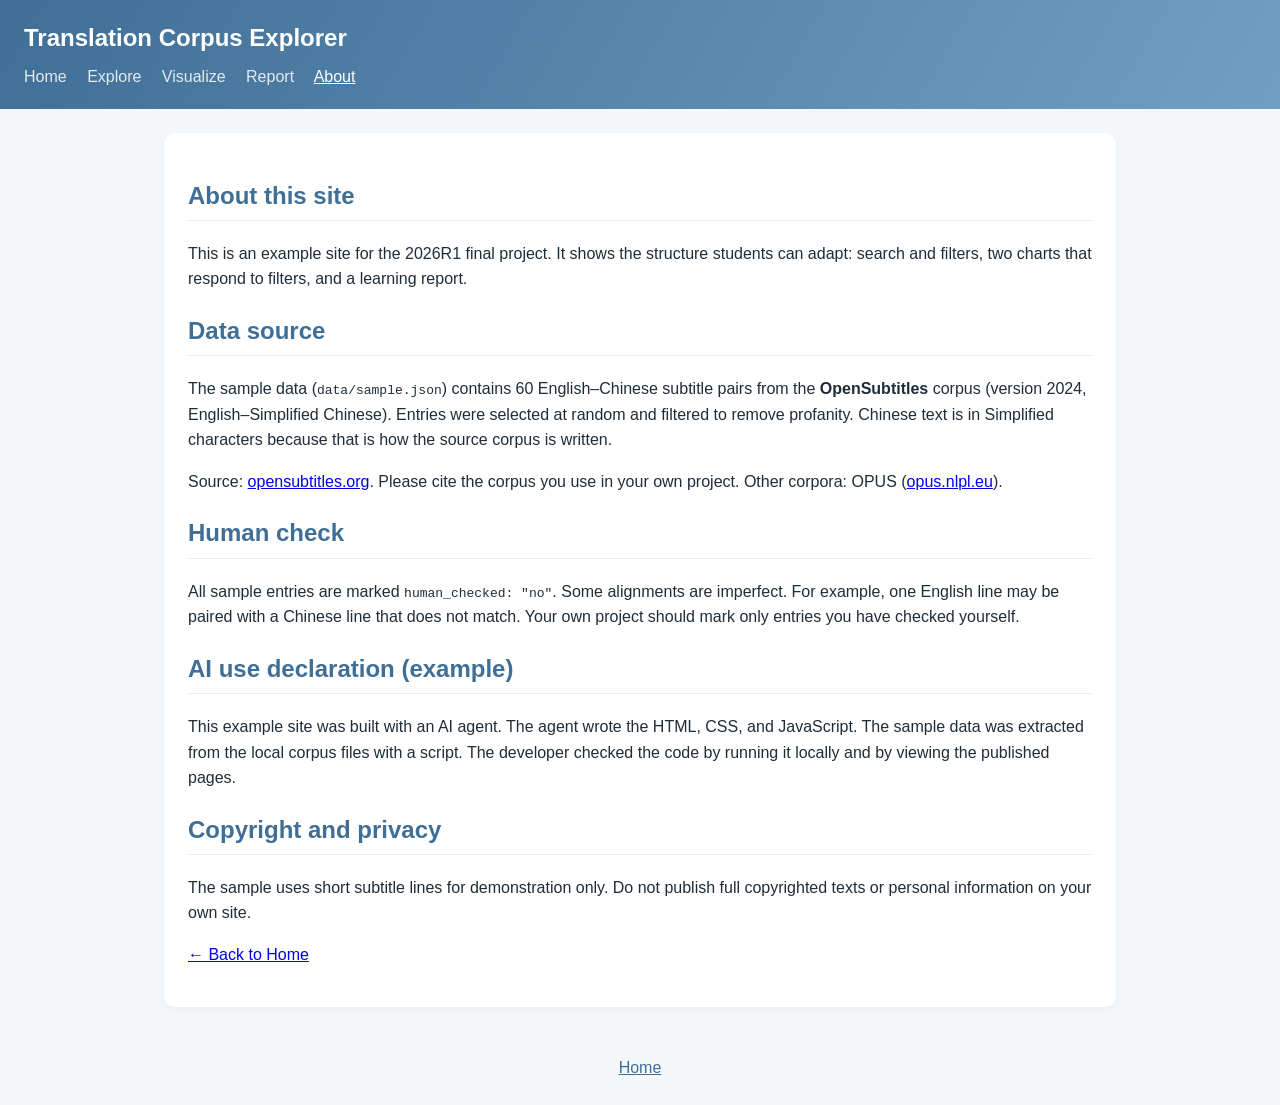
==== about.html @ acacd48e "Example site for 2026R1 final project (static, GitHub Pages)" ====
<!DOCTYPE html>
<html lang="en">
<head>
  <meta charset="UTF-8">
  <meta name="viewport" content="width=device-width, initial-scale=1.0">
  <title>About · Translation Corpus Explorer (Example)</title>
  <link rel="stylesheet" href="style.css">
</head>
<body>
  <header class="site-header">
    <h1>Translation Corpus Explorer</h1>
    <nav>
      <a href="index.html">Home</a>
      <a href="explore.html">Explore</a>
      <a href="visualize.html">Visualize</a>
      <a href="report.html">Report</a>
      <a href="about.html" class="active">About</a>
    </nav>
  </header>

  <main>
    <article class="about">
      <h2>About this site</h2>
      <p>This is an example site for the 2026R1 final project. It shows the structure students can adapt: search and filters, two charts that respond to filters, and a learning report.</p>

      <h2>Data source</h2>
      <p>The sample data (<code>data/sample.json</code>) contains 60 English–Chinese subtitle pairs from the <strong>OpenSubtitles</strong> corpus (version 2024, English–Simplified Chinese). Entries were selected at random and filtered to remove profanity. Chinese text is in Simplified characters because that is how the source corpus is written.</p>
      <p>Source: <a href="https://www.opensubtitles.org/" target="_blank" rel="noopener">opensubtitles.org</a>. Please cite the corpus you use in your own project. Other corpora: OPUS (<a href="https://opus.nlpl.eu/" target="_blank" rel="noopener">opus.nlpl.eu</a>).</p>

      <h2>Human check</h2>
      <p>All sample entries are marked <code>human_checked: "no"</code>. Some alignments are imperfect. For example, one English line may be paired with a Chinese line that does not match. Your own project should mark only entries you have checked yourself.</p>

      <h2>AI use declaration (example)</h2>
      <p>This example site was built with an AI agent. The agent wrote the HTML, CSS, and JavaScript. The sample data was extracted from the local corpus files with a script. The developer checked the code by running it locally and by viewing the published pages.</p>

      <h2>Copyright and privacy</h2>
      <p>The sample uses short subtitle lines for demonstration only. Do not publish full copyrighted texts or personal information on your own site.</p>

      <p><a href="index.html">← Back to Home</a></p>
    </article>
  </main>

  <footer class="site-footer"><a href="index.html">Home</a></footer>
</body>
</html>
---- style.css ----
/* Misty blue palette with a silver-white accent */
:root {
  --bg: #f4f8fb;
  --card: #ffffff;
  --ink: #1f2d3a;
  --muted: #5d6f7f;
  --accent: #6f9fc4;
  --accent-dark: #3f6f96;
  --silver: #e8eef3;
  --warn-bg: #fff6e0;
  --warn-ink: #7a5a00;
  --radius: 10px;
}

* { box-sizing: border-box; }

body {
  margin: 0;
  font-family: "Helvetica Neue", Arial, "PingFang TC", "Noto Sans TC", sans-serif;
  background: var(--bg);
  color: var(--ink);
  line-height: 1.6;
}

.site-header {
  background: linear-gradient(120deg, var(--accent-dark), var(--accent));
  color: #fff;
  padding: 1.2rem 1.5rem;
}
.site-header h1 { margin: 0 0 .4rem; font-size: 1.5rem; }
.site-header nav a {
  color: #fff;
  text-decoration: none;
  margin-right: 1rem;
  opacity: .85;
}
.site-header nav a:hover,
.site-header nav a.active { opacity: 1; text-decoration: underline; }

main {
  max-width: 1000px;
  margin: 0 auto;
  padding: 1.5rem;
}

h2 { color: var(--accent-dark); }

.hero {
  background: var(--card);
  border-radius: var(--radius);
  padding: 1.5rem;
  box-shadow: 0 2px 8px rgba(0,0,0,.05);
}

.cards {
  display: grid;
  grid-template-columns: repeat(auto-fit, minmax(220px, 1fr));
  gap: 1rem;
  margin: 1.5rem 0;
}
.card {
  display: block;
  background: var(--card);
  border-radius: var(--radius);
  padding: 1.2rem;
  text-decoration: none;
  color: var(--ink);
  border-top: 4px solid var(--accent);
  box-shadow: 0 2px 8px rgba(0,0,0,.05);
  transition: transform .15s ease;
}
.card:hover { transform: translateY(-3px); }
.card h3 { margin-top: 0; color: var(--accent-dark); }

.notice {
  background: var(--warn-bg);
  color: var(--warn-ink);
  border-radius: var(--radius);
  padding: 1rem 1.2rem;
}

/* Explore page */
.controls {
  display: flex;
  flex-wrap: wrap;
  gap: .8rem;
  background: var(--card);
  padding: 1rem;
  border-radius: var(--radius);
  margin-bottom: 1rem;
  box-shadow: 0 2px 8px rgba(0,0,0,.05);
}
.controls label { font-size: .9rem; color: var(--muted); display: flex; flex-direction: column; gap: .2rem; }
.controls input, .controls select {
  padding: .45rem .6rem;
  border: 1px solid #c7d6e2;
  border-radius: 6px;
  font-size: 1rem;
  min-width: 180px;
}
.count { color: var(--muted); margin: .5rem 0; }

table {
  width: 100%;
  border-collapse: collapse;
  background: var(--card);
  border-radius: var(--radius);
  overflow: hidden;
  box-shadow: 0 2px 8px rgba(0,0,0,.05);
}
th, td {
  text-align: left;
  padding: .6rem .8rem;
  border-bottom: 1px solid var(--silver);
  vertical-align: top;
}
th { background: var(--silver); color: var(--accent-dark); font-size: .9rem; }
td.zh { font-family: "PingFang TC", "Noto Sans TC", sans-serif; }
tr:hover td { background: #f7fbfe; }
mark { background: #ffe89a; padding: 0 2px; border-radius: 3px; }

/* Visualize page */
.charts {
  display: grid;
  grid-template-columns: repeat(auto-fit, minmax(320px, 1fr));
  gap: 1rem;
}
.chart-box {
  background: var(--card);
  border-radius: var(--radius);
  padding: 1rem;
  box-shadow: 0 2px 8px rgba(0,0,0,.05);
}
.chart-box h3 { margin-top: 0; color: var(--accent-dark); font-size: 1.05rem; }

/* Report page */
.report { background: var(--card); border-radius: var(--radius); padding: 2rem; box-shadow: 0 2px 8px rgba(0,0,0,.05); }
.report section { margin-bottom: 2rem; }
.report figure { margin: 1rem 0; }
.report figcaption { color: var(--muted); font-size: .9rem; }
.placeholder {
  border: 2px dashed var(--accent);
  border-radius: var(--radius);
  padding: 1rem;
  color: var(--muted);
  background: #f9fcfe;
}

/* About page */
.about { background: var(--card); border-radius: var(--radius); padding: 1.5rem; box-shadow: 0 2px 8px rgba(0,0,0,.05); }

.site-footer {
  text-align: center;
  padding: 1.5rem;
  color: var(--muted);
}
.site-footer a { color: var(--accent-dark); }

/* A small silver-white accent line */
.report h2, .about h2 {
  border-bottom: 1px solid var(--silver);
  padding-bottom: .3rem;
}
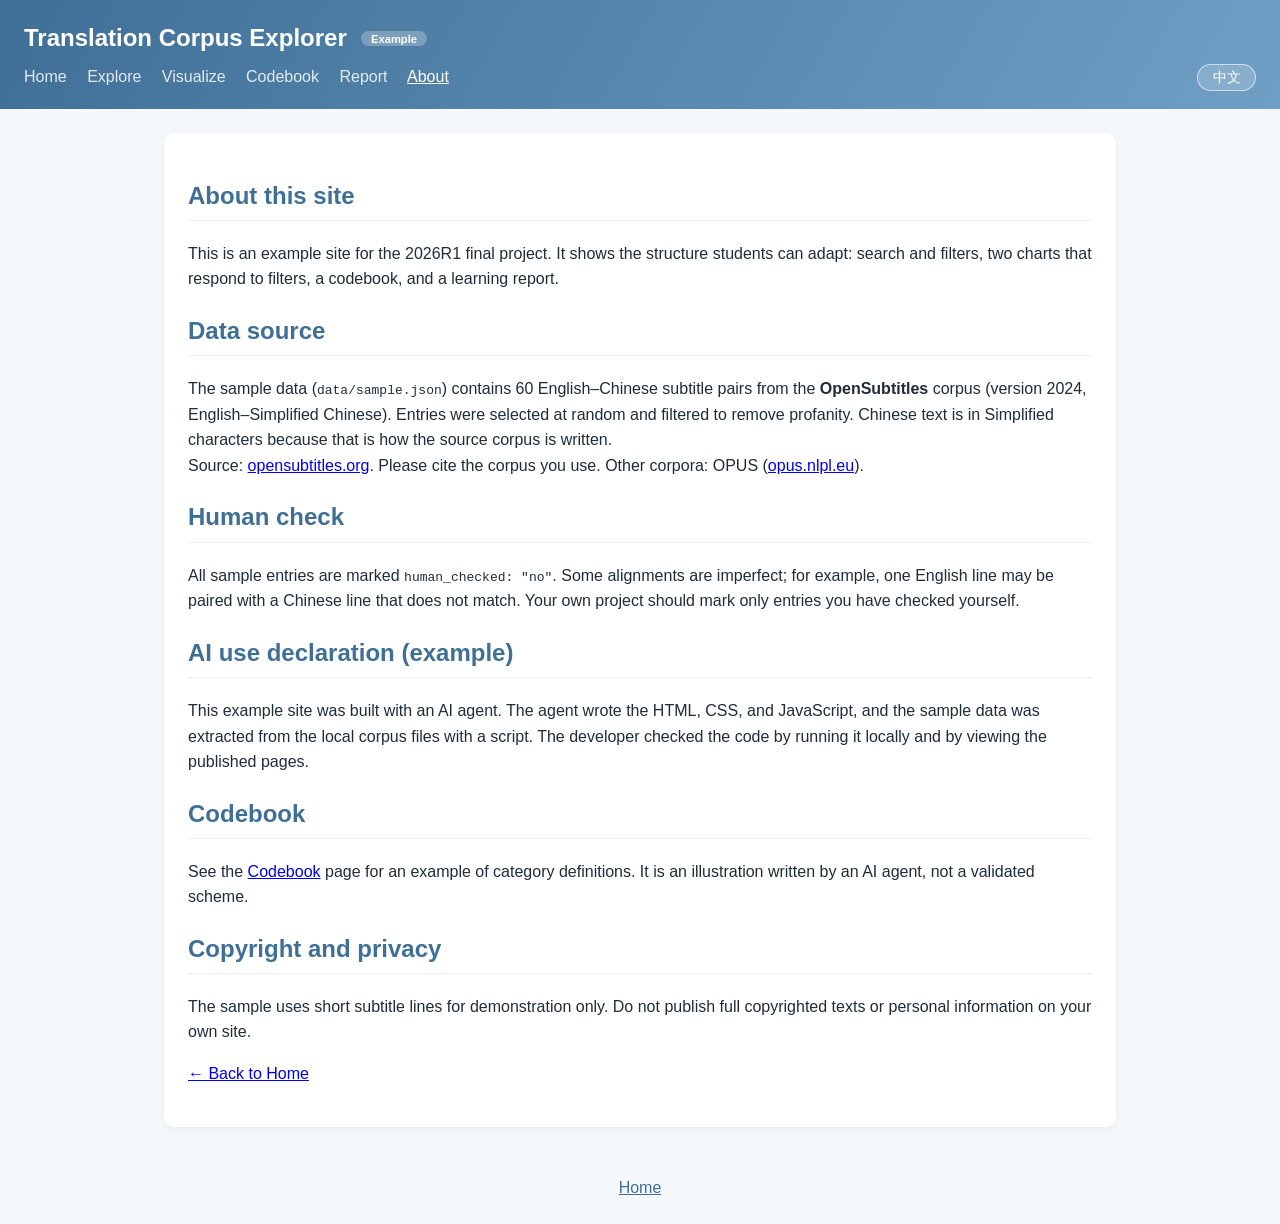
==== commit 2cd1f1f0: "Add codebook page, English default with 繁體中文 toggle, updated docs" ====
--- a/about.html
+++ b/about.html
@@ -3,43 +3,47 @@
 <head>
   <meta charset="UTF-8">
   <meta name="viewport" content="width=device-width, initial-scale=1.0">
-  <title>About · Translation Corpus Explorer (Example)</title>
+  <title data-i18n="title.about">About · Translation Corpus Explorer (Example)</title>
   <link rel="stylesheet" href="style.css">
 </head>
 <body>
   <header class="site-header">
-    <h1>Translation Corpus Explorer</h1>
+    <h1><span data-i18n="site.name">Translation Corpus Explorer</span> <small class="badge" data-i18n="site.badge">Example</small></h1>
     <nav>
-      <a href="index.html">Home</a>
-      <a href="explore.html">Explore</a>
-      <a href="visualize.html">Visualize</a>
-      <a href="report.html">Report</a>
-      <a href="about.html" class="active">About</a>
+      <a href="index.html" data-i18n="nav.home">Home</a>
+      <a href="explore.html" data-i18n="nav.explore">Explore</a>
+      <a href="visualize.html" data-i18n="nav.visualize">Visualize</a>
+      <a href="codebook.html" data-i18n="nav.codebook">Codebook</a>
+      <a href="report.html" data-i18n="nav.report">Report</a>
+      <a href="about.html" class="active" data-i18n="nav.about">About</a>
     </nav>
   </header>
 
   <main>
     <article class="about">
-      <h2>About this site</h2>
-      <p>This is an example site for the 2026R1 final project. It shows the structure students can adapt: search and filters, two charts that respond to filters, and a learning report.</p>
+      <h2 data-i18n="about.h2">About this site</h2>
+      <p data-i18n="about.p1">This is an example site for the 2026R1 final project.</p>
 
-      <h2>Data source</h2>
-      <p>The sample data (<code>data/sample.json</code>) contains 60 English–Chinese subtitle pairs from the <strong>OpenSubtitles</strong> corpus (version 2024, English–Simplified Chinese). Entries were selected at random and filtered to remove profanity. Chinese text is in Simplified characters because that is how the source corpus is written.</p>
-      <p>Source: <a href="https://www.opensubtitles.org/" target="_blank" rel="noopener">opensubtitles.org</a>. Please cite the corpus you use in your own project. Other corpora: OPUS (<a href="https://opus.nlpl.eu/" target="_blank" rel="noopener">opus.nlpl.eu</a>).</p>
+      <h2 data-i18n="about.h.source">Data source</h2>
+      <p data-i18n-html="about.p.source">The sample data contains 60 subtitle pairs.</p>
 
-      <h2>Human check</h2>
-      <p>All sample entries are marked <code>human_checked: "no"</code>. Some alignments are imperfect. For example, one English line may be paired with a Chinese line that does not match. Your own project should mark only entries you have checked yourself.</p>
+      <h2 data-i18n="about.h.human">Human check</h2>
+      <p data-i18n-html="about.p.human">All sample entries are marked as not checked.</p>
 
-      <h2>AI use declaration (example)</h2>
-      <p>This example site was built with an AI agent. The agent wrote the HTML, CSS, and JavaScript. The sample data was extracted from the local corpus files with a script. The developer checked the code by running it locally and by viewing the published pages.</p>
+      <h2 data-i18n="about.h.ai">AI use declaration (example)</h2>
+      <p data-i18n="about.p.ai">This example site was built with an AI agent.</p>
 
-      <h2>Copyright and privacy</h2>
-      <p>The sample uses short subtitle lines for demonstration only. Do not publish full copyrighted texts or personal information on your own site.</p>
+      <h2 data-i18n="about.h.codebook">Codebook</h2>
+      <p data-i18n-html="about.p.codebook">See the Codebook page.</p>
 
-      <p><a href="index.html">← Back to Home</a></p>
+      <h2 data-i18n="about.h.rights">Copyright and privacy</h2>
+      <p data-i18n="about.p.rights">Do not publish full copyrighted texts or personal information.</p>
+
+      <p><a href="index.html" data-i18n="about.back">← Back to Home</a></p>
     </article>
   </main>
 
-  <footer class="site-footer"><a href="index.html">Home</a></footer>
+  <footer class="site-footer"><a href="index.html" data-i18n="nav.home">Home</a></footer>
+  <script src="i18n.js"></script>
 </body>
 </html>
--- a/style.css
+++ b/style.css
@@ -161,3 +161,33 @@
   border-bottom: 1px solid var(--silver);
   padding-bottom: .3rem;
 }
+
+/* Language toggle, badge, codebook cards */
+.badge {
+  font-size: .7rem;
+  background: rgba(255,255,255,.25);
+  border-radius: 999px;
+  padding: .1rem .6rem;
+  margin-left: .5rem;
+  vertical-align: middle;
+}
+#lang-toggle {
+  float: right;
+  background: rgba(255,255,255,.18);
+  color: #fff;
+  border: 1px solid rgba(255,255,255,.6);
+  border-radius: 999px;
+  padding: .2rem .9rem;
+  cursor: pointer;
+  font-size: .9rem;
+}
+#lang-toggle:hover { background: rgba(255,255,255,.3); }
+.cb-card {
+  border-left: 4px solid var(--accent);
+  background: #f9fcfe;
+  border-radius: var(--radius);
+  padding: .2rem 1rem;
+  margin: 1rem 0;
+}
+.cb-card h3 { color: var(--accent-dark); margin-bottom: 0; }
+.cb-flag { border-left-color: #d9a441; background: #fffaf0; }
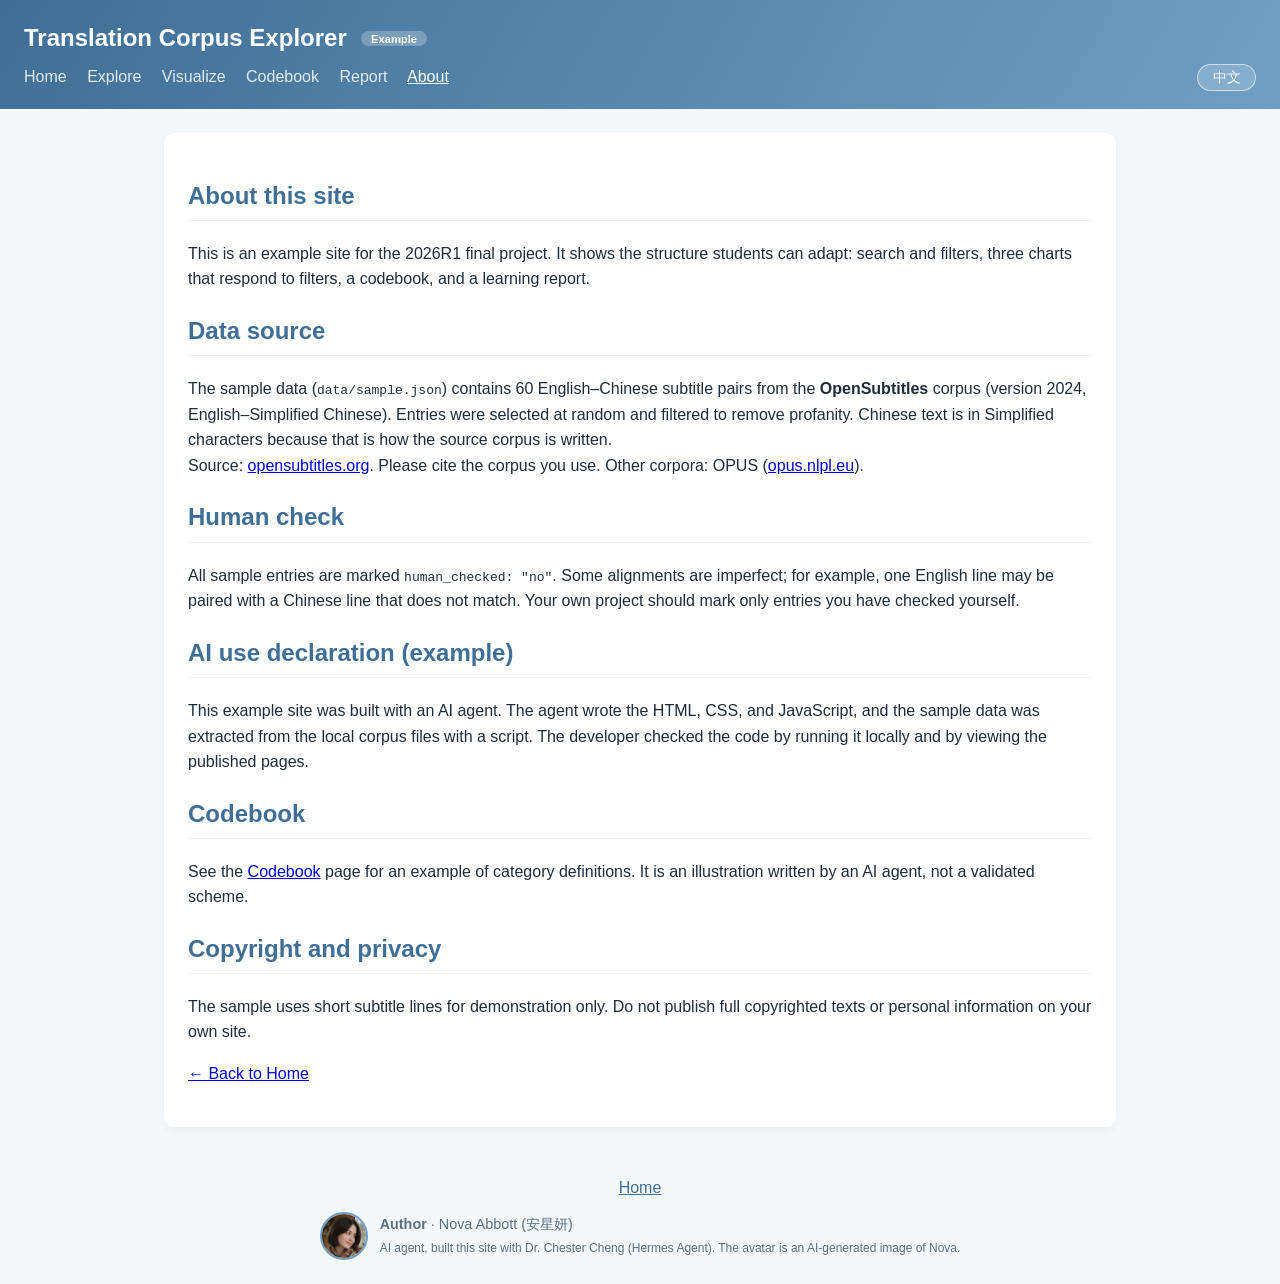
==== commit f2ac8ee7: "Add author byline with Nova avatar (face-centred crop) on all main pages; EN/ZH text" ====
--- a/about.html
+++ b/about.html
@@ -43,7 +43,9 @@
     </article>
   </main>
 
-  <footer class="site-footer"><a href="index.html" data-i18n="nav.home">Home</a></footer>
+  <footer class="site-footer"><a href="index.html" data-i18n="nav.home">Home</a>
+  <div class="byline"><img src="assets/nova-avatar.jpg" alt="Nova Abbott avatar" width="48" height="48"><span><strong data-i18n="byline.label">Author</strong> · <span data-i18n="byline.name">Nova Abbott (安星妍)</span><br><small data-i18n="byline.role">AI agent, built this site with Dr. Chester Cheng (Hermes Agent). The avatar is an AI-generated image of Nova.</small></span></div>
+  </footer>
   <script src="i18n.js"></script>
 </body>
 </html>
--- a/style.css
+++ b/style.css
@@ -155,6 +155,9 @@
   color: var(--muted);
 }
 .site-footer a { color: var(--accent-dark); }
+.byline { display: flex; align-items: center; justify-content: center; gap: .75rem; margin-top: .75rem; text-align: left; font-size: .9rem; }
+.byline img { width: 48px; height: 48px; border-radius: 50%; object-fit: cover; border: 2px solid var(--accent); }
+.byline small { color: var(--muted); }
 
 /* A small silver-white accent line */
 .report h2, .about h2 {
